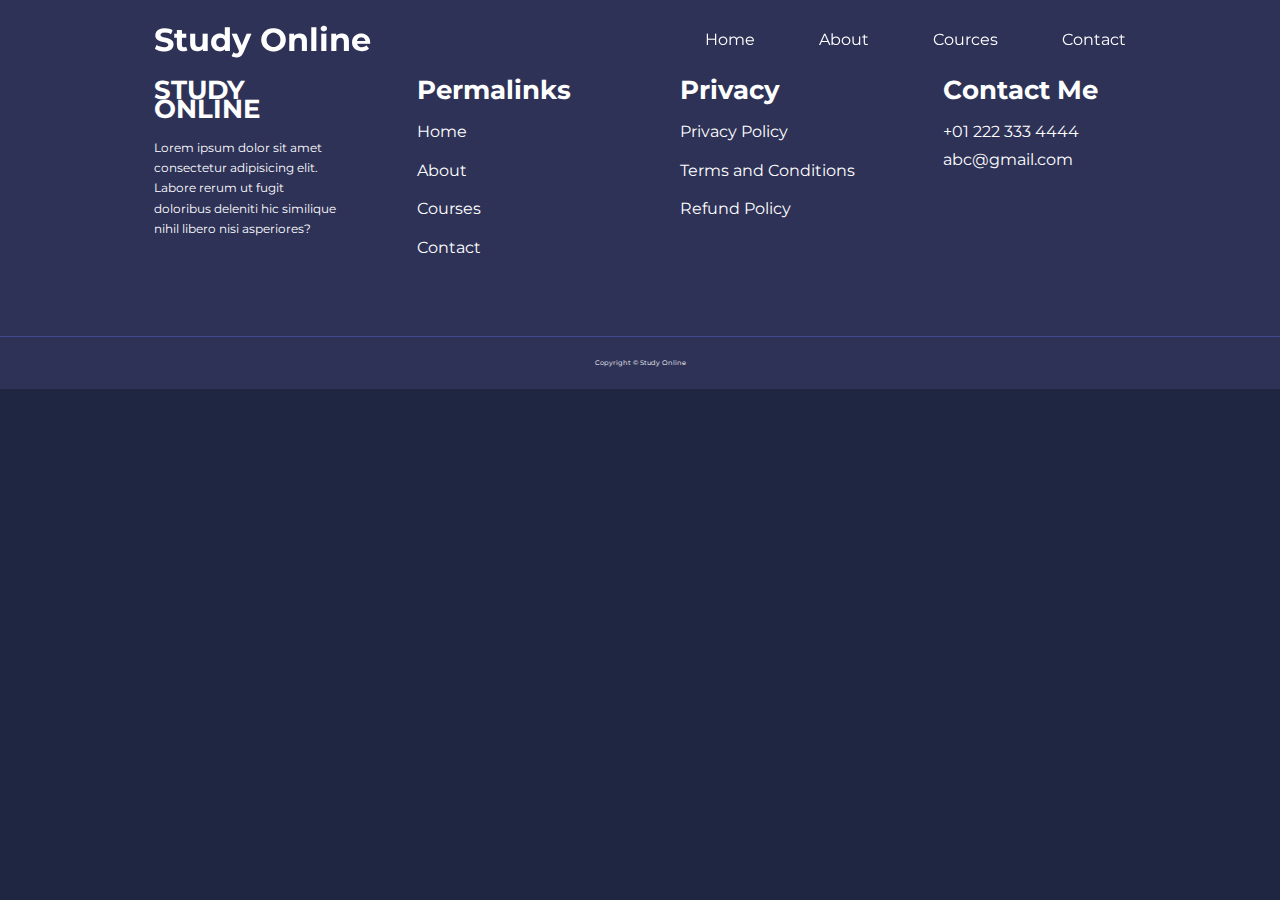
==== about.html @ 94458cd6 "made more changes to the UI for Tablet/Mobile users" ====
<!DOCTYPE html>
<html lang="en">
<head>
    <meta charset="UTF-8">
    <meta name="viewport" content="width=device-width, initial-scale=1.0">
    <title>Responsive Multipage Education Website</title>
    <link rel="stylesheet" href="./css/styles.css">

    <!-- iconscout CDN -->
    <link rel="stylesheet" href="https://unicons.iconscout.com/release/v4.0.8/css/line.css">

    <!-- google fonts -->
    <link rel="preconnect" href="https://fonts.googleapis.com">
    <link rel="preconnect" href="https://fonts.gstatic.com" crossorigin>
    <link href="https://fonts.googleapis.com/css2?family=Montserrat:wght@300;400;500;600;700;800;900&display=swap" rel="stylesheet">

</head>
<body>
<!-- navigation bar -->
    <nav>
        <div class="container nav-container">
            <a href="index.html"><h2>Study Online</h2></a>

            <ul class="nav-menu">
                <li><a href="index.html">Home</a></li>
                <li><a href="about.html">About</a></li>
                <li><a href="course.html">Cources</a></li>
                <li><a href="contact.html">Contact</a></li>
            </ul>

            <button id="open-menu" class="btn nav-btn"><i class="uil uil-bars"></i></button>
            <button id="close-menu" class="btn nav-btn"><i class="uil uil-times"></i></button>
        </div>
    </nav>

    <main>

    </main>

    <footer class="footer">
        <div class="container footer-container">

            <div class="footer-column-1">
                <a href="index.html" class="footer-logo"><h3>STUDY ONLINE</h3></a>
                <p>Lorem ipsum dolor sit amet consectetur adipisicing elit. Labore rerum ut fugit doloribus deleniti hic similique nihil libero nisi asperiores?</p>
            </div>

            <div class="footer-column-2">
                <h3>Permalinks</h3>
                <ul class="parmalinks">
                    <li><a href="index.html">Home</a></li>
                    <li><a href="About.html">About</a></li>
                    <li><a href="course.html">Courses</a></li>
                    <li><a href="contact.html">Contact</a></li>
                </ul>
            </div>

            <div class="footer-column-3">
                <h3>Privacy</h3>
                    <ul class="privacy">
                        <li><a href="#">Privacy Policy</a></li>
                        <li><a href="#">Terms and Conditions</a></li>
                        <li><a href="#">Refund Policy</a></li>
                    </ul>
            </div>

            <div class="footer-column-4">
                <h3>Contact Me</h3>
                <div>
                    <p>+01 222 333 4444</p>
                    <p>abc@gmail.com</p>
                </div>
                <ul class="footer-socials">
                    <li><a href="#"><i class="uil uil-facebook"></i></a></li>
                    <li><a href="#"><i class="uil uil-instagram"></i></a></li>
                    <li><a href="#"><i class="uil uil-twitter"></i></a></li>
                    <li><a href="#"><i class="uil uil-linkedin"></i></a></li>
                </ul>
            </div>

        </div>

        <div class="footer-copyright">
            <small>Copyright &copy; Study Online</small>
        </div>

    </footer>

</body>
</html>
---- css/styles.css ----
/* https://via.placeholder.com/400x200 */

*{
    padding: 0;
    margin: 0;
    border: 0;
    outline: 0;
    text-decoration: none;
    list-style: none;
    box-sizing: border-box;
}

:root{
    --color-primary: #6c63ff;
    --color-success: #00bf8e;
    --color-warning: #f7c94b;
    --color-danger: #f75842;
    --color-danger-variant: rgba(247, 88, 66, 0.4);
    --color-white: #fff;
    --color-light: rgba(255, 255, 255, 0.7);
    --color-black: #000;
    --color-bg: #1f2641;
    --color-bg1: #2e3257;
    --color-bg2: #424890;

    --container-width-lg: 76%;
    --container-width-md: 90%;
    --container-width-sm: 94%;

    --transition: all 400ms ease;
}

body{
    font-family: 'Montserrat', sans-serif;
    line-height: 1.7;
    color: var(--color-white);
    background: var(--color-bg);
}

.container{
    width: var(--container-width-lg);
    margin: 0 auto;
}

section{
    padding: 6rem 0; /*1rem = 16px */
}

section h2{
    text-align: center;
    margin-bottom: 4rem;
}

h1, h2, h3, h4, h5{
    line-height: 1.2rem;
}

h1{
    font-size: 2.4rem;
}

h2{
    font-size: 2rem;
}

h3{
    font-size: 1.6rem;
}

h4{
    font-size: 1.3rem;
}

a{
    color: var(--color-white);
    font-size: 1rem;
}

img{
    width: 100%;
    display: block;
    object-fit: cover;
}

.btn{
    display: inline-block;
    background: var(--color-white);
    color: var(--color-black);
    padding: 1rem 2rem;
    border: 1px solid transparent;
    font-weight: 500;
    transition: var(--transition);
}

.btn:hover{
    background: transparent;
    color: var(--color-white);
    border-color: var(--color-white);
}

.btn-primary{
    background: var(--color-danger);
    color: var(--color-white);
}

/* ========================= NAVBAR ================================== */
nav{
    font-size: 0%;
    background: transparent;
    width: 100vw;
    height: 5rem;
    position: fixed;
    top: 0;
    z-index: 11;;
}

.nav-container{
    height: 5rem;
    display: flex;
    justify-content: space-between;
    align-items: center;
}

.nav-btn{
    display: none;
}

.nav-menu{
    display: flex;
    align-items: center;
    gap: 4rem;
}

.nav-menu a {
    font-size: 1rem;
    transition: var(--transition);
}

.nav-menu a:hover {
    color: var(--color-bg2);
}

.window-scroll{
    background: var(--color-primary);
    box-shadow: 0 1rem 2rem rgba(0, 0, 0, 0.2);
}

/* ======================== HEADER ============================= */
header{
    position: relative;
    top: 10rem;
    overflow: hidden;
    height: 78vh;
    margin-bottom: 5rem;
}

.header-container{
    display: grid;
    grid-template-columns: 1fr 1fr;
    align-items: center;
    gap: 5rem;
}

.header-left p{
    margin: 1rem 0 2.4rem;
}

.header-left h1{
    line-height: 3rem;
}

/* =============================== Categories ================================= */
.categories{
    background: var(--color-bg1);
    height: 29rem;
}

.categories h1{
    line-height: 1;
    margin-bottom: 3rem;
}

.categories-container{
    display: grid;
    grid-template-columns: 40% 60%;
    
}

.categories-left{
    margin-right: 4rem;
}

.categories-left p{
    margin: 1rem 0 1rem;
}

.categories-right{
    display: grid;
    grid-template-columns: repeat(3, 1fr);
    gap: 1.2rem;
}

.category{
    background: var(--color-bg2);
    padding: 2rem;
    border-radius: 2rem;
    transition: var(--transition);
}

.category:nth-child(2) .category-icon{
    background: var(--color-danger);
}
.category:nth-child(3) .category-icon{
    background: var(--color-success);
}
.category:nth-child(4) .category-icon{
    background: var(--color-success);
}
.category:nth-child(5) .category-icon{
    background: var(--color-warning);
}


.category:hover{
    box-shadow: 0 3rem 3rem rgba(0, 0, 0, 0.3);
}

.category-icon{
    background: var(--color-primary);
    padding: 0.7rem;
    border-radius: 0.5rem;
}

.category h5{
    margin: 2rem 0 1rem;
}

.category p{
    font-size: 0.85rem;
}

/* ================================== Sources ====================================*/
.courses{
    margin-top: 10rem;
}

.courses-container{
    display: grid;
    grid-template-columns: repeat(3, 1fr);
    gap: 2rem;
}

.course{
    background: var(--color-bg1);
    text-align: center;
    border: 1px solid transparent;
    transition: var(--transition);
}
.course:hover{
    background: transparent;
    border-color: var(--color-primary);
    box-shadow: 0 3rem 3rem rgba(0, 0, 0, 0.3);
}

.course-info{
    padding: 2rem;
}

.course-info p{
    margin: 1 2rem 0 2rem;
    font-size: 0.9rem;
}

/* ================================== FAQs =================================== */
.faqs{
    background: var(--color-bg1);
    box-shadow: inset 0 0 3rem rgba(0, 0, 0, 0.5);
}

.faqs-container{
    display: grid;
    grid-template-columns: repeat(2, 1fr);
    gap: 1rem;
}

.faq{
    padding: 2rem;
    display: flex;
    align-items: center;
    gap: 1.4rem;
    height: fit-content;
    cursor: pointer;
    background: var(--color-primary);
    transition: var(--transition);
}

.faq h4{
    font-size: 1rem;
    line-height: 2.2;
}

.faq-icon{
    font-size: 1.2rem;
    align-self: flex-start;
}

.faq p{
    margin-top: 0.8rem;
    display: none;
}

.faq.open p{
    display: block;
}

/* =============================== Testimonials ================================== */
.testimonials-container{
    overflow: hidden;
    position: relative;
    margin-bottom: 5rem;
}

.testimonial{
    padding-top: 2rem;
}

.testimonial-avatar{
    width: 6rem;
    height: 6rem;
    border-radius: 50%;
    overflow: hidden;
    margin: 0 auto 1rem;
    border: 1rem solid var(--color-bg1);
}

.testimonial-info{
    text-align: center;
}

.testimonial-body{
    position: relative;
    background: var(--color-primary);
    padding: 2rem;
    margin-top: 3rem;
}
/* to create a triangle on top of testimonials body */
.testimonial-body::before{
    content: "";
    display: block;
    background: linear-gradient(
        135deg,transparent, 
        var(--color-primary), 
        var(--color-primary)
    );
    width: 3rem;
    height: 3rem;
    position: absolute;
    left: 50%;
    top: -1.5rem;
    /* left: 46%;
    top: 13.5rem; */
    transform: rotate(45deg);
}

/* ==================== Footer ========================== */
.footer{
    background: var(--color-bg1);
    padding-top: 5rem;
    font-size: 0.5rem;
}

.footer-container{
    display: grid;
    grid-template-columns: repeat(4, 1fr);
    gap: 5rem;
}

.footer-container > div h3{
    margin-bottom: 1.2rem;
}

.footer-column-1{
    margin: 0 0 2rem;
}
.footer-column-1 p{
    font-size: 0.75rem;
}

.footer ul li{
    margin-bottom: 0.7rem;
}

.footer ul li a:hover{
    text-decoration: underline;
}

.footer-column-4 > div p{
    font-size: 1rem;
}

.footer-socials{
    display: flex;
    gap: 1rem;
    font-size: 1.5rem;
    margin-top: 1rem;
}

.footer-copyright{
    text-align: center;
    margin-top: 4rem;
    padding: 1.2rem 0;
    border-top: 1px solid var(--color-bg2);
}

/* ================================== Media Queries (Tablets) ================================= */

@media screen and (max-width: 1024px){
    .container{
        width: var(--container-width-md);
    }
    h1{
        font-size: 2.2rem;
    }
    
    h2{
        font-size: 1.7rem;
    }
    
    h3{
        font-size: 1.4rem;
    }
    
    h4{
        font-size: 1.2rem;
    }

    /* navbar */
    .nav-btn{
        display: inline-block;
        background: transparent;
        font-size: 1.8rem;
        color: var(--color-white);
        cursor: pointer;
    }

    #close-menu{
        display: none;
    }

    .nav-menu{
        position: fixed;
        top: 5rem;
        right: 5%;
        height: fit-content;
        width: 18rem;
        flex-direction: column;
        gap: 0;
        
        display: none;
    }

    .nav-menu li{
        width: 100%;
        height: 5.8rem;
        animation: animateNavItems 400ms linear forwards;
        transform-origin: top right;
        opacity: 0;
    }
    .nav-menu li:nth-child(2){
        animation-delay: 200ms;
    }
    .nav-menu li:nth-child(3){
        animation-delay: 400ms;
    }
    .nav-menu li:nth-child(4){
        animation-delay: 600ms;
    }

    /* animations */

    @keyframes animateNavItems {
        0%{
            transform: rotateZ(-90deg) rotateX(90deg) scale(0.1);
        }
        100%{
            transform: rotateZ(0deg);
            opacity: 1;
        }
    }

    /* --------- */

    .nav-menu li a{
        background: var(--color-primary);
        box-shadow: -4rem 6rem 10rem rgba(0, 0, 0, 0.6);
        width: 100%;
        height: 100%;
        display: grid;
        place-items: center;
    }
    .nav-menu li a:hover{
        background: var(--color-bg2);
        color: var(--color-white);
    }

    /* header */
    header{
        height: 52vh;
        margin-bottom: 12rem;
    }

    .header-container{
        gap: 0;
        padding-bottom: 3rem;

    }

    /* categories */
    .categories{
        height: auto;
    }

    .categories-container{
        grid-template-columns: 1fr;
        gap: 3rem;
    }

    .category-left{
        margin-left: 0;
    }

    /* Courses */
    .courses{
        margin-top: 0;
    }

    .courses-container{
        grid-template-columns: 1fr 1fr;
    }

    /* faq */
    .faqs-container{
        grid-template-columns: 1fr;
    }

    .faq{
        padding: 1.5rem;
    }

    /* footer */
    .footer-container{
        grid-template-columns: 1fr 1fr;
    }

    .footer-container > div{
        text-align: center;
    }

    .footer-socials{
        justify-content: center;
    }
}


/* ================================== Media Queries (Mobiles) ================================= */
@media screen and (max-width: 600px){
    .container{
        width: var(--container-width-sm);
    }

    /* Navbar */
    .nav-menu{
        right: 3%;
    }

    /* header */
    header{
        height: 100vh;
    }

    .header-container{
        grid-template-columns: 1fr;
        text-align: center;
        gap: 3rem;
    }

    .header-left p{
        margin-bottom: 1.3rem;
    }

    /* categories */
    .categories-left{
        text-align: center;
        margin-right: 0;
    }

    .categories-right{
        grid-template-columns: repeat(2, 1fr);
        gap: 0.7;
        padding-block: 4rem;
    }

    .category{
        padding: 1rem;
        border-radius: 1rem;
        display: flex;
        flex-direction: column;
        align-items: center;
        text-align: center;
    }

    .category-icon{
        width: 4rem;
        height: 4rem;
        display: flex;
        align-items: center;
        justify-content: center;
    }

    /* courses */
    .courses-container{
        grid-template-columns: 1fr;
    }

    /* testimonials */
    .testimonial-body{
        padding: 1.2rem;
    }

    /* Footer */
    .footer-container{
        grid-template-columns: 1fr;
    }

    .footer-column-1 p{
        margin: 2rem auto;
    }
}
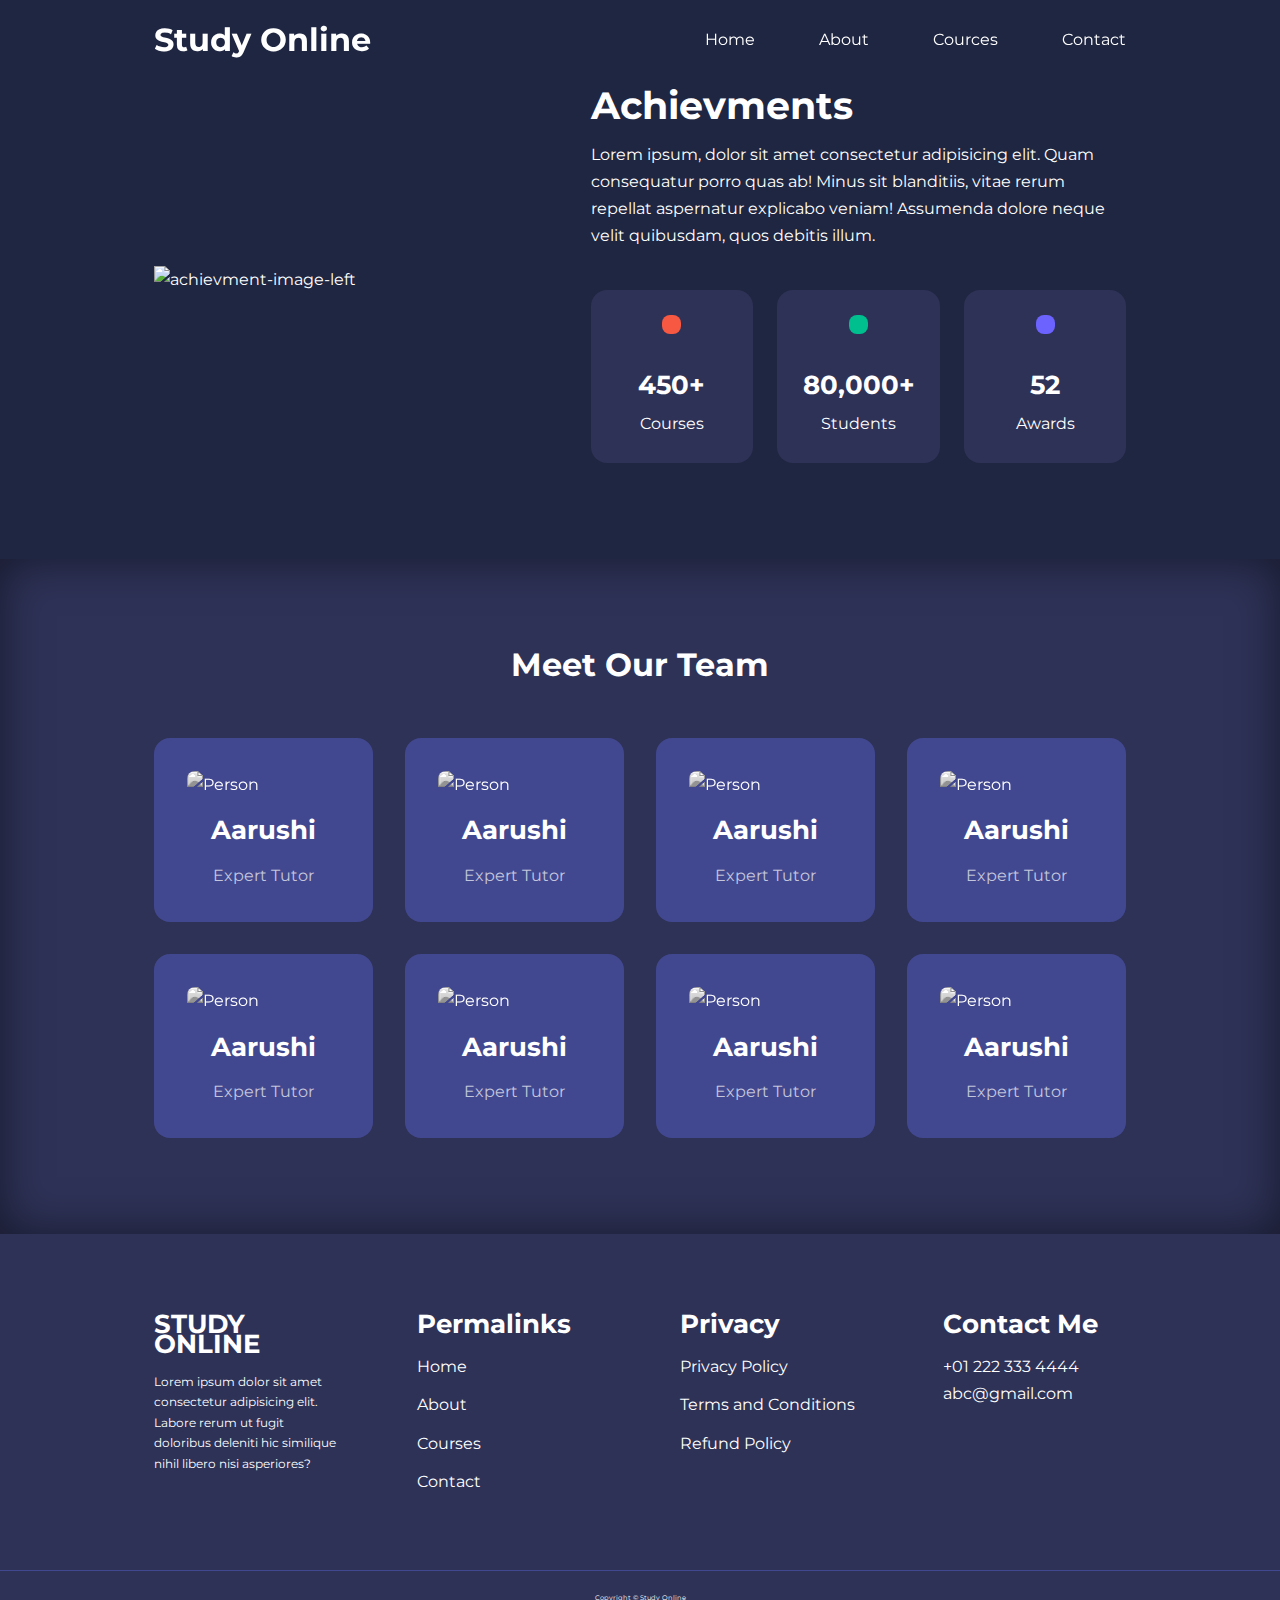
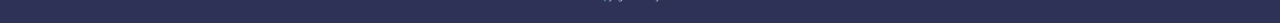
==== commit b8c93ecd: "Added About Page" ====
--- a/about.html
+++ b/about.html
@@ -5,6 +5,7 @@
     <meta name="viewport" content="width=device-width, initial-scale=1.0">
     <title>Responsive Multipage Education Website</title>
     <link rel="stylesheet" href="./css/styles.css">
+    <link rel="stylesheet" href="./css/about.css">
 
     <!-- iconscout CDN -->
     <link rel="stylesheet" href="https://unicons.iconscout.com/release/v4.0.8/css/line.css">
@@ -34,6 +35,186 @@
     </nav>
 
     <main>
+        <!-- Achievement -->
+        <section class="achievments">
+            <div class="container achievements-container">
+
+                <div class="achievements-left">
+                    <div class="achievment-image">
+                        <img src="https://via.placeholder.com/400x200" alt="achievment-image-left">
+                    </div>
+                </div>
+
+                <div class="achievements-right">
+
+                    <h1 class="achievement-header">Achievments</h1>
+                    <p>Lorem ipsum, dolor sit amet consectetur adipisicing elit. Quam consequatur porro quas ab! Minus sit blanditiis, vitae rerum repellat aspernatur explicabo veniam! Assumenda dolore neque velit quibusdam, quos debitis illum.</p>
+                    <div class="achievements-cards">
+
+                        <article class="achievement-card">
+                            <span class="achievement-icon">
+                                <i class="uil uil-video"></i>
+                            </span>
+                            <h3>450+</h3>
+                            <p>Courses</p>
+                        </article>
+
+                        <article class="achievement-card">
+                            <span class="achievement-icon">
+                                <i class="uil uil-video"></i>
+                            </span>
+                            <h3>80,000+</h3>
+                            <p>Students</p>
+                        </article>
+
+                        <article class="achievement-card">
+                            <span class="achievement-icon">
+                                <i class="uil uil-video"></i>
+                            </span>
+                            <h3>52</h3>
+                            <p>Awards</p>
+                        </article>
+
+                    </div>
+                </div>
+
+            </div>
+        </section>
+
+        <!-- Teams -->
+        <section class="teams">
+            <div class="teams-container container">
+
+                <h2>Meet Our Team</h2>
+                
+                <div class="team-cards">
+
+                    <article class="team-card">
+                        <div class="team-photo">
+                            <img src="https://via.placeholder.com/400x400" alt="Person">
+                        </div>
+                        <div class="team-member-info">
+                            <h3 class="team-member-name">Aarushi</h3>
+                            <p>Expert Tutor</p>
+                        </div>
+                        <div class="team-member-socials">
+                            <!-- "target = "_blank"" makes the page open in another tab -->
+                            <a href="https://instagram.com" target="_blank"><i class="uil uil-instagram"></i></a>
+                            <a href="https://facebook.com" target="_blank"><i class="uil uil-facebook"></i></a>
+                            <a href="https://linkedin.com" target="_blank"><i class="uil uil-linkedin"></i></a>
+                        </div>
+                    </article>
+
+                    <article class="team-card">
+                        <div class="team-photo">
+                            <img src="https://via.placeholder.com/400x400" alt="Person">
+                        </div>
+                        <div class="team-member-info">
+                            <h3 class="team-member-name">Aarushi</h3>
+                            <p>Expert Tutor</p>
+                        </div>
+                        <div class="team-member-socials">
+                            <a href="https://instagram.com" target="_blank"><i class="uil uil-instagram"></i></a>
+                            <a href="https://facebook.com" target="_blank"><i class="uil uil-facebook"></i></a>
+                            <a href="https://linkedin.com" target="_blank"><i class="uil uil-linkedin"></i></a>
+                        </div>
+                    </article>
+
+                    <article class="team-card">
+                        <div class="team-photo">
+                            <img src="https://via.placeholder.com/400x400" alt="Person">
+                        </div>
+                        <div class="team-member-info">
+                            <h3 class="team-member-name">Aarushi</h3>
+                            <p>Expert Tutor</p>
+                        </div>
+                        <div class="team-member-socials">
+                            <a href="https://instagram.com" target="_blank"><i class="uil uil-instagram"></i></a>
+                            <a href="https://facebook.com" target="_blank"><i class="uil uil-facebook"></i></a>
+                            <a href="https://linkedin.com" target="_blank"><i class="uil uil-linkedin"></i></a>
+                        </div>
+                    </article>
+
+                    <article class="team-card">
+                        <div class="team-photo">
+                            <img src="https://via.placeholder.com/400x400" alt="Person">
+                        </div>
+                        <div class="team-member-info">
+                            <h3 class="team-member-name">Aarushi</h3>
+                            <p>Expert Tutor</p>
+                        </div>
+                        <div class="team-member-socials">
+                            <a href="https://instagram.com" target="_blank"><i class="uil uil-instagram"></i></a>
+                            <a href="https://facebook.com" target="_blank"><i class="uil uil-facebook"></i></a>
+                            <a href="https://linkedin.com" target="_blank"><i class="uil uil-linkedin"></i></a>
+                        </div>
+                    </article>
+                    <article class="team-card">
+                        <div class="team-photo">
+                            <img src="https://via.placeholder.com/400x400" alt="Person">
+                        </div>
+                        <div class="team-member-info">
+                            <h3 class="team-member-name">Aarushi</h3>
+                            <p>Expert Tutor</p>
+                        </div>
+                        <div class="team-member-socials">
+                            <a href="https://instagram.com" target="_blank"><i class="uil uil-instagram"></i></a>
+                            <a href="https://facebook.com" target="_blank"><i class="uil uil-facebook"></i></a>
+                            <a href="https://linkedin.com" target="_blank"><i class="uil uil-linkedin"></i></a>
+                        </div>
+                    </article>
+
+                    <article class="team-card">
+                        <div class="team-photo">
+                            <img src="https://via.placeholder.com/400x400" alt="Person">
+                        </div>
+                        <div class="team-member-info">
+                            <h3 class="team-member-name">Aarushi</h3>
+                            <p>Expert Tutor</p>
+                        </div>
+                        <div class="team-member-socials">
+                            <a href="https://instagram.com" target="_blank"><i class="uil uil-instagram"></i></a>
+                            <a href="https://facebook.com" target="_blank"><i class="uil uil-facebook"></i></a>
+                            <a href="https://linkedin.com" target="_blank"><i class="uil uil-linkedin"></i></a>
+                        </div>
+                    </article>
+
+                    <article class="team-card">
+                        <div class="team-photo">
+                            <img src="https://via.placeholder.com/400x400" alt="Person">
+                        </div>
+                        <div class="team-member-info">
+                            <h3 class="team-member-name">Aarushi</h3>
+                            <p>Expert Tutor</p>
+                        </div>
+                        <div class="team-member-socials">
+                            <a href="https://instagram.com" target="_blank"><i class="uil uil-instagram"></i></a>
+                            <a href="https://facebook.com" target="_blank"><i class="uil uil-facebook"></i></a>
+                            <a href="https://linkedin.com" target="_blank"><i class="uil uil-linkedin"></i></a>
+                        </div>
+                    </article>
+
+                    <article class="team-card">
+                        <div class="team-photo">
+                            <img src="https://via.placeholder.com/400x400" alt="Person">
+                        </div>
+                        <div class="team-member-info">
+                            <h3 class="team-member-name">Aarushi</h3>
+                            <p>Expert Tutor</p>
+                        </div>
+                        <div class="team-member-socials">
+                            <a href="https://instagram.com" target="_blank"><i class="uil uil-instagram"></i></a>
+                            <a href="https://facebook.com" target="_blank"><i class="uil uil-facebook"></i></a>
+                            <a href="https://linkedin.com" target="_blank"><i class="uil uil-linkedin"></i></a>
+                        </div>
+                    </article>
+                    
+                    
+
+                </div>
+
+            </div>
+        </section>
 
     </main>
 
@@ -86,5 +267,7 @@
 
     </footer>
 
+
+    <script src="main.js"></script>
 </body>
 </html>--- a/css/about.css
+++ b/css/about.css
@@ -0,0 +1,170 @@
+/* ========================== Achievements =============================*/
+.achievements{
+    margin-top: 3rem;
+}
+
+.achievements-container{
+    display: grid;
+    grid-template-columns: 2fr 3fr;
+    align-items: center;
+    gap: 5rem;
+}
+
+.achievements-right > p{
+    margin: 1.6rem 0 2.5rem;
+}
+
+.achievements-cards{
+    display: grid;
+    grid-template-columns: repeat(3, 1fr);
+    gap: 1.5rem;
+}
+
+.achievement-card{
+    background: var(--color-bg1);
+    padding: 1.6rem;
+    border-radius: 1rem;
+    text-align: center;
+    transition: var(--transition);
+}
+.achievement-card:hover{
+    background: var(--color-bg2);
+    box-shadow: 0 3rem 3rem rgba(0, 0, 0, 0.3);
+}
+
+.achievement-icon{
+    background: var(--color-danger);
+    padding: 0.6rem;
+    border-radius: 0.5rem;
+    display: inline-block;
+    margin-bottom: 2rem;
+    font-size: 2rem;
+}
+.achievement-card:nth-child(2) .achievement-icon{
+    background: var(--color-success);
+}
+.achievement-card:nth-child(3) .achievement-icon{
+    background: var(--color-primary);
+}
+
+.achievement-card p{
+    margin-top: 1rem;
+}
+
+/*=========================== Teams ==============================*/
+.teams{
+    box-shadow: inset 0 0 3rem rgba(0, 0, 0, 0.5);
+    background: var(--color-bg1);
+}
+
+.team-cards{
+    display: grid;
+    grid-template-columns: repeat(4, 1fr);
+    gap: 2rem;
+}
+
+.team-card{
+    background-color: var(--color-bg2);
+    padding: 2rem;
+    border: 1px solid transparent;
+    border-radius: 1rem;
+    transition: var(--transition);
+    position: relative;
+    overflow: hidden;
+}
+.team-card:hover{
+    background: transparent;
+    border-color: var(--color-primary);
+}
+
+.team-photo img{
+    /* width: 200px;
+    height: 200px;
+     */
+    border-radius: 0.5rem;
+    filter: saturate(0);
+}
+.team-photo:hover img{
+    filter: saturate(1);
+}
+
+.team-member-info *{
+    text-align: center;
+    margin-top: 1.4rem;
+}
+
+.team-member-info p{
+    color: var(--color-light);
+}
+
+.team-member-socials{
+    position: absolute;
+    top: 50%;
+    transform: translateY(-50%);
+    right: -100%;
+    display: flex;
+    flex-direction: column;
+    background: var(--color-primary);
+    border-radius: 1rem 0 0 1rem;
+    box-shadow: -2rem 0 2rem rgba(0, 0, 0, 0.3);
+    transition: var(--transition);
+}
+
+.team-member-socials a{
+    padding: 1rem;
+}
+
+.team-card:hover .team-member-socials{
+    right: 0;
+}
+
+/* ================================== Media Queries (Tablets) ================================= */
+
+@media screen and (max-width: 1024px){
+     .achievements{
+        margin-top: 2rem;
+     }
+
+     .achievements-container{
+        grid-template-columns: 1fr;
+     }
+
+     .achievements-left{
+        margin: 0 auto;
+     }
+
+
+     .team-cards{
+        grid-template-columns: repeat(3, 1fr);
+        gap: 1.5rem;
+     }
+     
+     .team-card{
+        padding: 1rem;
+     }
+}
+
+/* ================================== Media Queries (Mobiles) ================================= */
+
+@media screen and (max-width: 600px){
+    .achievements-cards{
+        grid-template-columns: 1fr 1fr;
+    }
+
+    .achievements-right{
+        text-align: center;
+    }
+
+    .team-cards{
+        grid-template-columns: repeat(2, 1fr);
+        gap: 0.7rem;
+     }
+
+    .team-card{
+        padding: 0;
+    }
+
+    .team-member-info > p{
+        padding-bottom: 1.5rem;
+    }
+}